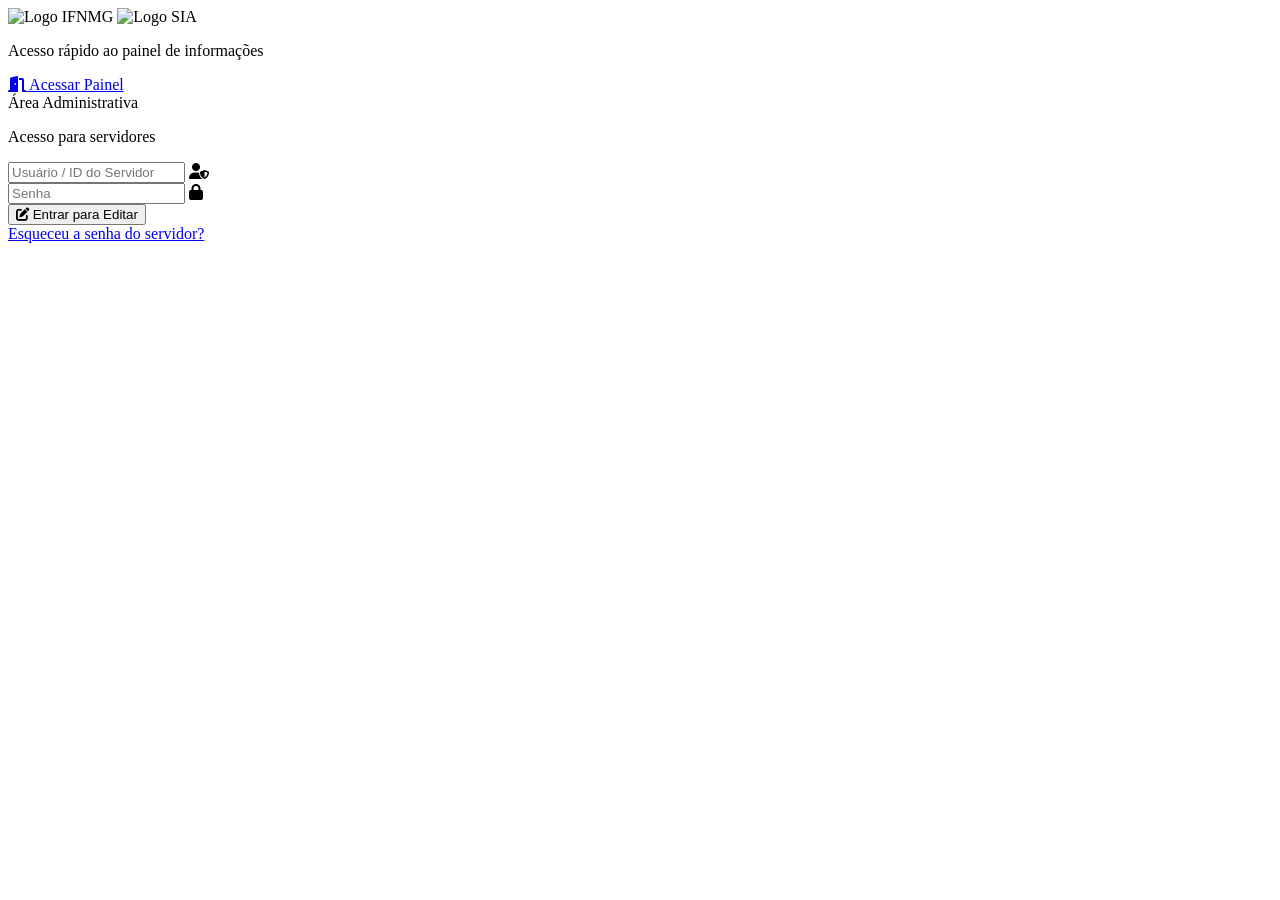
==== index.html @ 9f0b82ca "Update and rename Index.html to index.html" ====
<!DOCTYPE html>
<html lang="pt-BR">

<head>
    <meta charset="UTF-8">
    <meta name="viewport" content="width=device-width, initial-scale=1.0">
    <title>Acesso - SIA / IFNMG</title>
    <link rel="stylesheet" href="https://cdnjs.cloudflare.com/ajax/libs/font-awesome/6.4.0/css/all.min.css">
    <link rel="stylesheet" href="../styles/styleindex.css">
</head>

<body>

    <div class="login-container">

        <div class="card-header">
            <img src="https://cajui.ifnmg.edu.br/img/ifnmg.png" alt="Logo IFNMG">
            <img src="https://i.postimg.cc/x80Mp3Yg/SIA-logo.png" alt="Logo SIA">
        </div>

    <div class="card-body">
        
        <div class="public-access">
            <p class="subtitle">Acesso rápido ao painel de informações</p>
            <a href="entradapg.html" class="btn-acessar-grande">
                <i class="fas fa-door-open"></i> Acessar Painel
            </a>
        </div>

        <div class="divider">
            <span>Área Administrativa</span>
        </div>


        <form id="form-login-servidor" class="staff-form">
            <p class="staff-title">Acesso para servidores</p>

            <div class="input-group">
                <input type="text" id="servidor-id" placeholder="Usuário / ID do Servidor" required>
                <span class="icon"><i class="fas fa-user-shield"></i></span>
            </div>

            <div class="input-group">
                <input type="password" id="servidor-senha" placeholder="Senha" required>
                <span class="icon"><i class="fas fa-lock"></i></span>
            </div>

            <button type="submit" class="btn-servidor">
                <i class="fas fa-pen-to-square"></i> Entrar para Editar
            </button>
        </form>

    </div>

        <div class="card-footer">
            <a href="#">Esqueceu a senha do servidor?</a>
        </div>

    </div>
    <script>
    document.getElementById('form-login-servidor').addEventListener('submit', function(event) {
        event.preventDefault(); 
        const ID_CORRETO = "malu";
        const SENHA_CORRETA = "141021";

        const idDigitado = document.getElementById('servidor-id').value.trim();
        const senhaDigitada = document.getElementById('servidor-senha').value.trim();

        if (idDigitado === ID_CORRETO && senhaDigitada === SENHA_CORRETA) {

            window.location.href = "entradapg.html?admin=true";
        } else {
            alert("ID ou Senha incorretos! Apenas servidores autorizados podem editar.");
        }
    });
    </script>

</body>

</html>
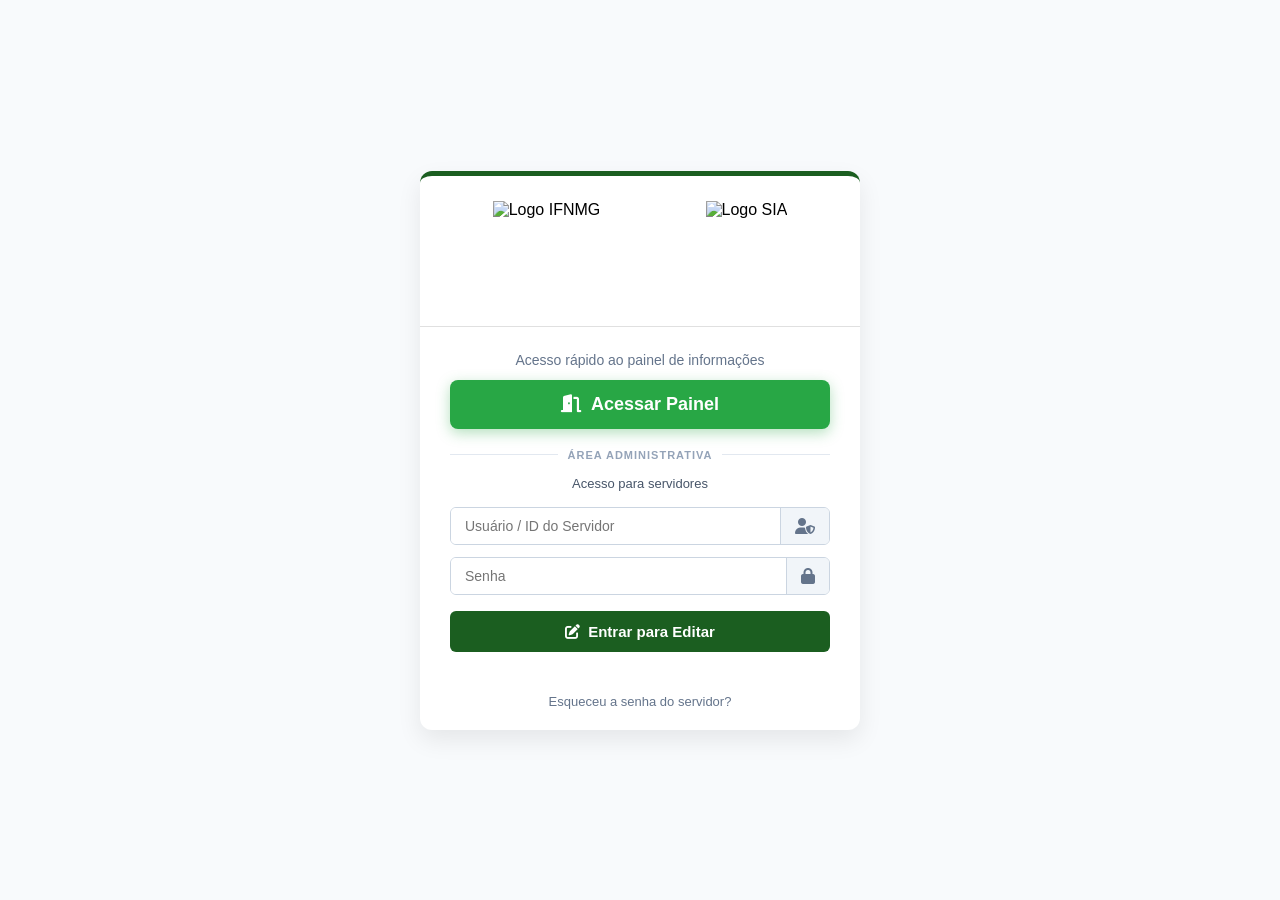
==== commit d0417d9e: "Update index.html" ====
--- a/index.html
+++ b/index.html
@@ -6,7 +6,8 @@
     <meta name="viewport" content="width=device-width, initial-scale=1.0">
     <title>Acesso - SIA / IFNMG</title>
     <link rel="stylesheet" href="https://cdnjs.cloudflare.com/ajax/libs/font-awesome/6.4.0/css/all.min.css">
-    <link rel="stylesheet" href="../styles/styleindex.css">
+    <link rel="stylesheet" href="styleindex.css">
+
 </head>
 
 <body>
--- a/styleindex.css
+++ b/styleindex.css
@@ -0,0 +1,193 @@
+* {
+    box-sizing: border-box;
+    margin: 0;
+    padding: 0;
+    font-family: 'Segoe UI', Tahoma, Geneva, Verdana, sans-serif;
+}
+
+body {
+    background-color: #f8fafc;
+    display: flex;
+    justify-content: center;
+    align-items: center;
+    min-height: 100vh;
+    padding: 20px;
+}
+
+.login-container {
+    background-color: #ffffff;
+    width: 100%;
+    max-width: 440px;
+    border-radius: 12px;
+    box-shadow: 0 10px 25px rgba(0, 0, 0, 0.08);
+    border-top: 5px solid #1b5e20;
+    overflow: hidden;
+    display: flex;
+    flex-direction: column;
+}
+
+
+.card-header {
+    display: flex;
+    justify-content: space-around;
+    align-items: center;
+    padding: 25px 20px;
+    border-bottom: 1px solid #e0e0e0;
+    width: 100%;
+}
+
+.card-header img {
+    height: 100px;
+    max-width: 100%;
+    object-fit: contain;
+}
+
+.card-body {
+    padding: 25px 30px;
+}
+
+.public-access {
+    text-align: center;
+    margin-bottom: 20px;
+}
+
+.subtitle {
+    color: #64748b;
+    font-size: 14px;
+    margin-bottom: 12px;
+}
+
+.btn-acessar-grande {
+    display: flex;
+    align-items: center;
+    justify-content: center;
+    gap: 10px;
+    background-color: #28a745;
+    color: #ffffff;
+    text-decoration: none;
+    font-size: 18px;
+    font-weight: 700;
+    padding: 14px 20px;
+    border-radius: 8px;
+    transition: all 0.2s ease;
+    box-shadow: 0 4px 14px rgba(40, 167, 69, 0.35);
+}
+
+.btn-acessar-grande:hover {
+    background-color: #218838;
+    transform: translateY(-2px);
+}
+
+.divider {
+    display: flex;
+    align-items: center;
+    text-align: center;
+    margin: 20px 0 15px 0;
+    color: #94a3b8;
+    font-size: 11px;
+    font-weight: 600;
+    text-transform: uppercase;
+    letter-spacing: 1px;
+}
+
+.divider::before,
+.divider::after {
+    content: '';
+    flex: 1;
+    border-bottom: 1px solid #e2e8f0;
+}
+
+.divider span {
+    padding: 0 10px;
+}
+
+.staff-form {
+    display: flex;
+    flex-direction: column;
+    gap: 12px;
+}
+
+.staff-title {
+    font-size: 13px;
+    color: #475569;
+    text-align: center;
+    margin-bottom: 4px;
+}
+
+.input-group {
+    display: flex;
+    border: 1px solid #cbd5e1;
+    border-radius: 6px;
+    overflow: hidden;
+    transition: border-color 0.2s;
+}
+
+.input-group:focus-within {
+    border-color: #1b5e20;
+    box-shadow: 0 0 0 3px rgba(27, 94, 32, 0.15);
+}
+
+.input-group input {
+    flex: 1;
+    padding: 10px 14px;
+    border: none;
+    outline: none;
+    font-size: 14px;
+    color: #1e293b;
+}
+
+.input-group .icon {
+    background-color: #f1f5f9;
+    color: #64748b;
+    padding: 10px 14px;
+    border-left: 1px solid #cbd5e1;
+    display: flex;
+    align-items: center;
+    justify-content: center;
+}
+
+.btn-servidor {
+    background-color: #1b5e20;
+    color: #ffffff;
+    border: none;
+    padding: 12px;
+    font-size: 15px;
+    font-weight: 600;
+    border-radius: 6px;
+    cursor: pointer;
+    display: flex;
+    align-items: center;
+    justify-content: center;
+    gap: 8px;
+    transition: background-color 0.2s;
+    margin-top: 4px;
+}
+
+.btn-servidor:hover {
+    background-color: #0d3b13;
+}
+
+.card-footer {
+    text-align: center;
+    padding: 15px 30px 20px 30px;
+}
+
+.card-footer a {
+    color: #64748b;
+    text-decoration: none;
+    font-size: 13px;
+}
+
+.card-footer a:hover {
+    color: #1b5e20;
+    text-decoration: underline;
+}
+
+@media (max-width: 480px) {
+    .login-container {
+        width: 100%;
+    }
+    .card-body {
+        padding: 20px;
+    }
+}
